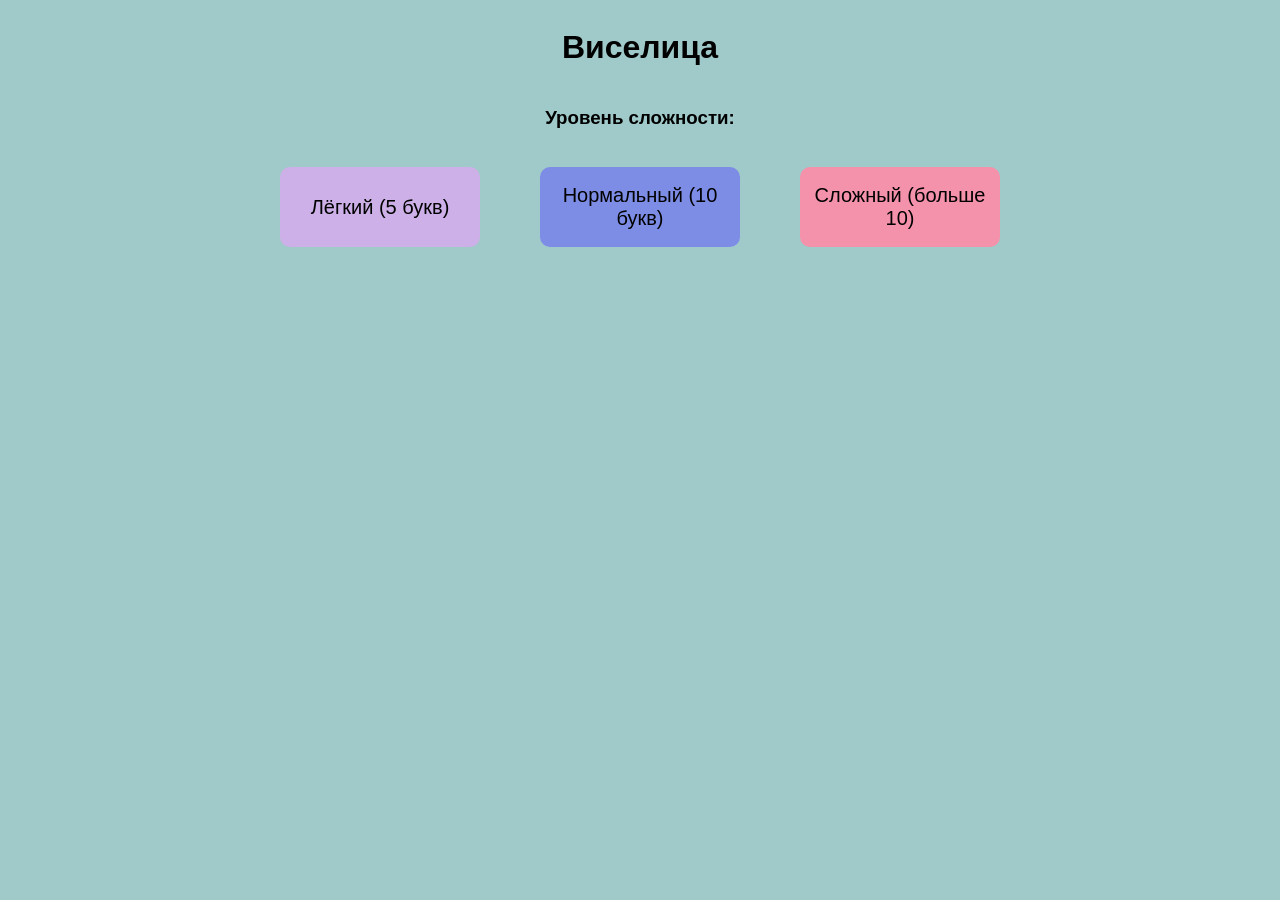
==== index.html @ 1953730c "Исправлена ошибка 404, добавлен index.html" ====
<!DOCTYPE html>
<html lang="ru">

<head>
    <meta charset="UTF-8">
    <meta name="viewport" content="width=device-width, initial-scale=1.0">
    <title>Виселица</title>
    <style>
        /* Общие стили (сохранены из оригинала) */
        body {
            display: flex;
            flex-direction: column;
            align-items: center;
            font-family: Arial, Helvetica, sans-serif;
            background-color: rgb(160, 201, 201);
        }

        #Сomplexity {
            display: flex;
            gap: 20px;
            flex-wrap: wrap;
            justify-content: center;
        }

        h1 {
            font-family: Arial, Helvetica, sans-serif;
        }

        button {
            transition: .3s;
        }

        button:hover {
            transform: translateY(-10px);
        }

        .btnСomplexity {
            width: 200px;
            height: 80px;
            border-radius: 10px;
            border: none;
            font-size: 20px;
            margin: 20px;
        }

        .hidden {
            display: none;
        }

        .playZone {
            width: 75%;
            min-height: 300px;
            background-color: rgb(112, 175, 175);
            margin-top: 50px;
            display: flex;
            flex-direction: column;
            text-align: center;
            align-items: center;
            justify-content: center;
            padding: 20px;
            border-radius: 20px;
            gap: 20px;
        }

        .playZone.hidden {
            display: none;
        }

        .playZone input {
            width: 200px;
            height: 40px;
            border: none;
            border-radius: 5px;
            text-align: center;
            font-size: 18px;
        }

        .playZone p {
            height: 20px;
            margin: 0;
            font-weight: bold;
        }

        .play {
            width: 40px;
            height: 40px;
            background-color: rgb(190, 226, 137);
            border: none;
            border-radius: 8px;
            text-align: center;
            color: rgb(48, 48, 48);
            font-size: 20px;
            cursor: pointer;
        }

        .play:hover {
            background-color: rgb(217, 235, 192);
        }

        .ButtonSettings {
            width: 90%;
            display: flex;
            gap: 10px;
            justify-content: center;
            flex-wrap: wrap;
            margin: auto;
        }

        .ButtonSettings button {
            width: 150px;
            height: 50px;
            border-radius: 10px;
            border: none;
            cursor: pointer;
            font-size: 16px;
        }

        .wordDisplay {
            font-size: 32px;
            letter-spacing: 10px;
            font-weight: bold;
            background-color: rgba(255, 255, 255, 0.3);
            padding: 10px 20px;
            border-radius: 10px;
            min-height: 50px;
        }

        .infoLine {
            display: flex;
            gap: 30px;
            font-size: 18px;
            font-weight: bold;
            flex-wrap: wrap;
        }

        .usedLetters {
            font-size: 18px;
            color: #333;
        }

        .usedLetters span {
            background: #eee;
            padding: 4px 8px;
            border-radius: 5px;
            margin: 0 3px;
        }

        #message {
            font-size: 18px;
            font-weight: bold;
            min-height: 30px;
            color: #1a1a1a;
        }

        .inputGroup {
            width: 95%;
            display: flex;
            gap: 10px;
            justify-content: center;
            align-items: center;
            flex-wrap: wrap;
        }

        @media screen and (max-width: 767px) {
            .inputGroup{
                gap: 20px;
            }
            .inputGroup input {
                width: 100%;
            }

            .play {
                width: 100%;
            }

            .bykva {
                flex-wrap: wrap;
            }

            .btnСomplexity {
                width: 160px;
                height: 70px;
                margin: 0px;
            }
            .ButtonSettings{
                gap: 20px;
            }
            .ButtonSettings button {
                width: 100%;
                
            }
        }
    </style>
</head>

<body>
    <h1>Виселица</h1>
    <h3 id="СomplexityH3">Уровень сложности:</h3>
    <div id="Сomplexity">
        <button class="btnСomplexity" style="background-color: rgb(204, 176, 231);" id="Easy">Лёгкий (5 букв)</button>
        <button class="btnСomplexity" style="background-color: rgb(125, 141, 230);" id="Normal">Нормальный (10
            букв)</button>
        <button class="btnСomplexity" style="background-color: rgb(245, 146, 171);" id="Hard">Сложный (больше
            10)</button>
    </div>

    <div class="playZone hidden" id="PlayZone">
        <h2 id="PzH2">Угадайте слово</h2>
        <div class="wordDisplay" id="wordDisplay">_ _ _ _ _</div>

        <div class="infoLine">
            <span>Ошибок: <span id="errorCount">0</span> / <span id="maxErrors">6</span></span>
            <span class="bykva">Буквы: <span id="usedLettersDisplay" class="usedLetters">—</span></span>
        </div>

        <div class="inputGroup">
            <input id="PzInput" type="text" maxlength="1" placeholder="Буква">
            <button class="play" id="playBtn">►</button>
        </div>

        <p id="message">Введите букву</p>

        <div class="ButtonSettings">
            <button id="reset" style="background-color: rgb(247, 202, 118);">Заново</button>
            <button id="exit" style="background-color: rgb(245, 88, 88);">Выйти</button>
        </div>
    </div>

    <script src="visilica.js"></script>
</body>

</html>
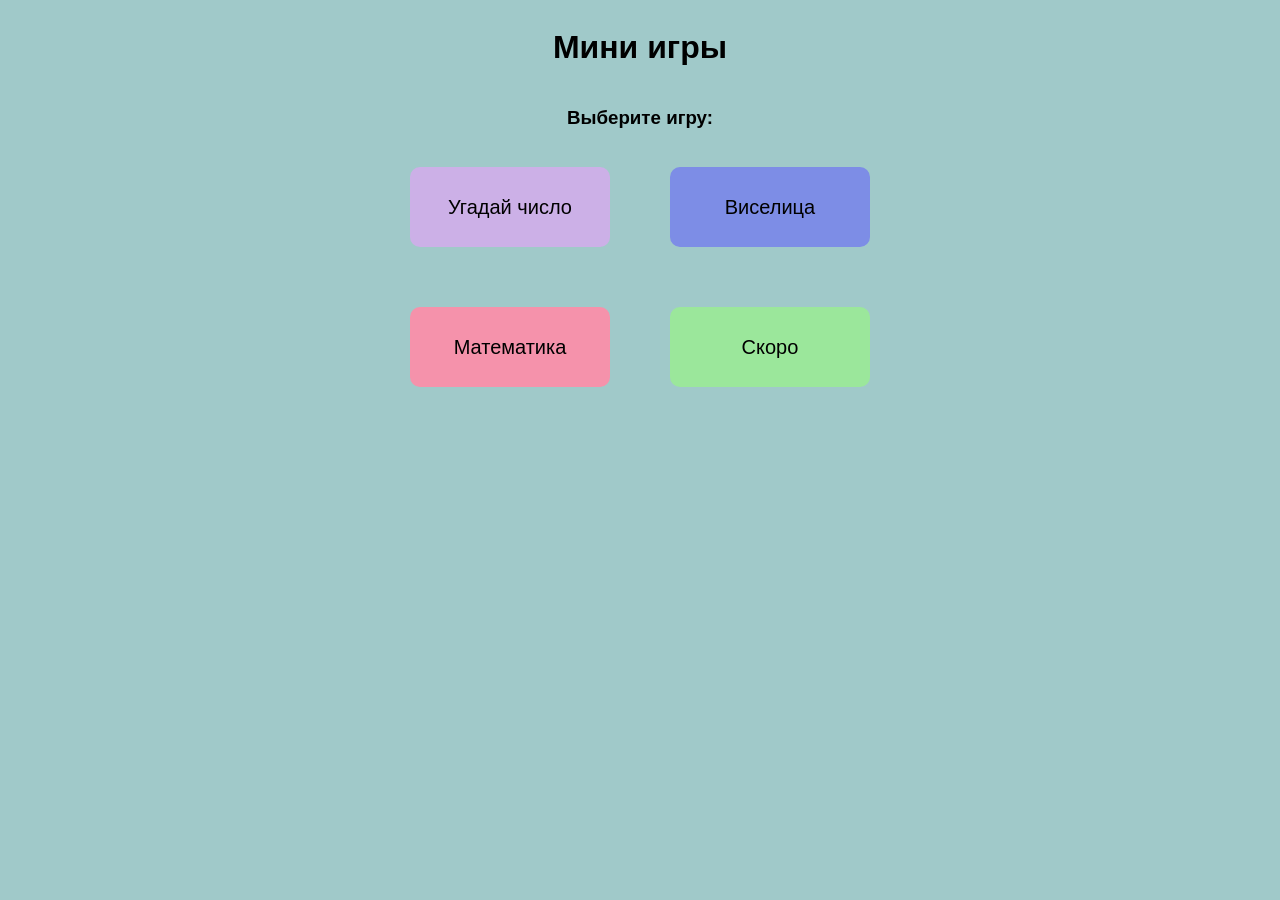
==== commit 6c7b0481: "добавление ноых игр и фикс ошибок" ====
--- a/index.html
+++ b/index.html
@@ -4,9 +4,8 @@
 <head>
     <meta charset="UTF-8">
     <meta name="viewport" content="width=device-width, initial-scale=1.0">
-    <title>Виселица</title>
+    <title>Игры</title>
     <style>
-        /* Общие стили (сохранены из оригинала) */
         body {
             display: flex;
             flex-direction: column;
@@ -14,8 +13,12 @@
             font-family: Arial, Helvetica, sans-serif;
             background-color: rgb(160, 201, 201);
         }
-
-        #Сomplexity {
+        a{
+            text-decoration: none;
+            color: black;
+        }
+        #Game {
+            width: 60%;
             display: flex;
             gap: 20px;
             flex-wrap: wrap;
@@ -34,7 +37,7 @@
             transform: translateY(-10px);
         }
 
-        .btnСomplexity {
+        .btnGame {
             width: 200px;
             height: 80px;
             border-radius: 10px;
@@ -43,190 +46,20 @@
             margin: 20px;
         }
 
-        .hidden {
-            display: none;
-        }
-
-        .playZone {
-            width: 75%;
-            min-height: 300px;
-            background-color: rgb(112, 175, 175);
-            margin-top: 50px;
-            display: flex;
-            flex-direction: column;
-            text-align: center;
-            align-items: center;
-            justify-content: center;
-            padding: 20px;
-            border-radius: 20px;
-            gap: 20px;
-        }
-
-        .playZone.hidden {
-            display: none;
-        }
-
-        .playZone input {
-            width: 200px;
-            height: 40px;
-            border: none;
-            border-radius: 5px;
-            text-align: center;
-            font-size: 18px;
-        }
-
-        .playZone p {
-            height: 20px;
-            margin: 0;
-            font-weight: bold;
-        }
-
-        .play {
-            width: 40px;
-            height: 40px;
-            background-color: rgb(190, 226, 137);
-            border: none;
-            border-radius: 8px;
-            text-align: center;
-            color: rgb(48, 48, 48);
-            font-size: 20px;
-            cursor: pointer;
-        }
-
-        .play:hover {
-            background-color: rgb(217, 235, 192);
-        }
-
-        .ButtonSettings {
-            width: 90%;
-            display: flex;
-            gap: 10px;
-            justify-content: center;
-            flex-wrap: wrap;
-            margin: auto;
-        }
-
-        .ButtonSettings button {
-            width: 150px;
-            height: 50px;
-            border-radius: 10px;
-            border: none;
-            cursor: pointer;
-            font-size: 16px;
-        }
-
-        .wordDisplay {
-            font-size: 32px;
-            letter-spacing: 10px;
-            font-weight: bold;
-            background-color: rgba(255, 255, 255, 0.3);
-            padding: 10px 20px;
-            border-radius: 10px;
-            min-height: 50px;
-        }
-
-        .infoLine {
-            display: flex;
-            gap: 30px;
-            font-size: 18px;
-            font-weight: bold;
-            flex-wrap: wrap;
-        }
-
-        .usedLetters {
-            font-size: 18px;
-            color: #333;
-        }
-
-        .usedLetters span {
-            background: #eee;
-            padding: 4px 8px;
-            border-radius: 5px;
-            margin: 0 3px;
-        }
-
-        #message {
-            font-size: 18px;
-            font-weight: bold;
-            min-height: 30px;
-            color: #1a1a1a;
-        }
-
-        .inputGroup {
-            width: 95%;
-            display: flex;
-            gap: 10px;
-            justify-content: center;
-            align-items: center;
-            flex-wrap: wrap;
-        }
-
-        @media screen and (max-width: 767px) {
-            .inputGroup{
-                gap: 20px;
-            }
-            .inputGroup input {
-                width: 100%;
-            }
-
-            .play {
-                width: 100%;
-            }
-
-            .bykva {
-                flex-wrap: wrap;
-            }
-
-            .btnСomplexity {
-                width: 160px;
-                height: 70px;
-                margin: 0px;
-            }
-            .ButtonSettings{
-                gap: 20px;
-            }
-            .ButtonSettings button {
-                width: 100%;
-                
-            }
-        }
     </style>
 </head>
 
 <body>
-    <h1>Виселица</h1>
-    <h3 id="СomplexityH3">Уровень сложности:</h3>
-    <div id="Сomplexity">
-        <button class="btnСomplexity" style="background-color: rgb(204, 176, 231);" id="Easy">Лёгкий (5 букв)</button>
-        <button class="btnСomplexity" style="background-color: rgb(125, 141, 230);" id="Normal">Нормальный (10
-            букв)</button>
-        <button class="btnСomplexity" style="background-color: rgb(245, 146, 171);" id="Hard">Сложный (больше
-            10)</button>
+    <h1>Мини игры</h1>
+    <h3 id="GameH3">Выберите игру:</h3>
+    <div id="Game">
+        <button class="btnGame" style="background-color: rgb(204, 176, 231);" id="Easy"><a href="random.html">Угадай число</a></button>
+        <button class="btnGame" style="background-color: rgb(125, 141, 230);" id="Normal"><a href="visilica.html">Виселица</a></button>
+        <button class="btnGame" style="background-color: rgb(245, 146, 171);" id="Hard"><a href="math.html">Математика</a></button>
+        <button class="btnGame" style="background-color: #9be79b;" id="Hard"><a href="№">Скоро</a></button>
     </div>
 
-    <div class="playZone hidden" id="PlayZone">
-        <h2 id="PzH2">Угадайте слово</h2>
-        <div class="wordDisplay" id="wordDisplay">_ _ _ _ _</div>
-
-        <div class="infoLine">
-            <span>Ошибок: <span id="errorCount">0</span> / <span id="maxErrors">6</span></span>
-            <span class="bykva">Буквы: <span id="usedLettersDisplay" class="usedLetters">—</span></span>
-        </div>
-
-        <div class="inputGroup">
-            <input id="PzInput" type="text" maxlength="1" placeholder="Буква">
-            <button class="play" id="playBtn">►</button>
-        </div>
-
-        <p id="message">Введите букву</p>
-
-        <div class="ButtonSettings">
-            <button id="reset" style="background-color: rgb(247, 202, 118);">Заново</button>
-            <button id="exit" style="background-color: rgb(245, 88, 88);">Выйти</button>
-        </div>
-    </div>
-
-    <script src="visilica.js"></script>
+    <script src="script/visilica.js"></script>
 </body>
 
 </html>
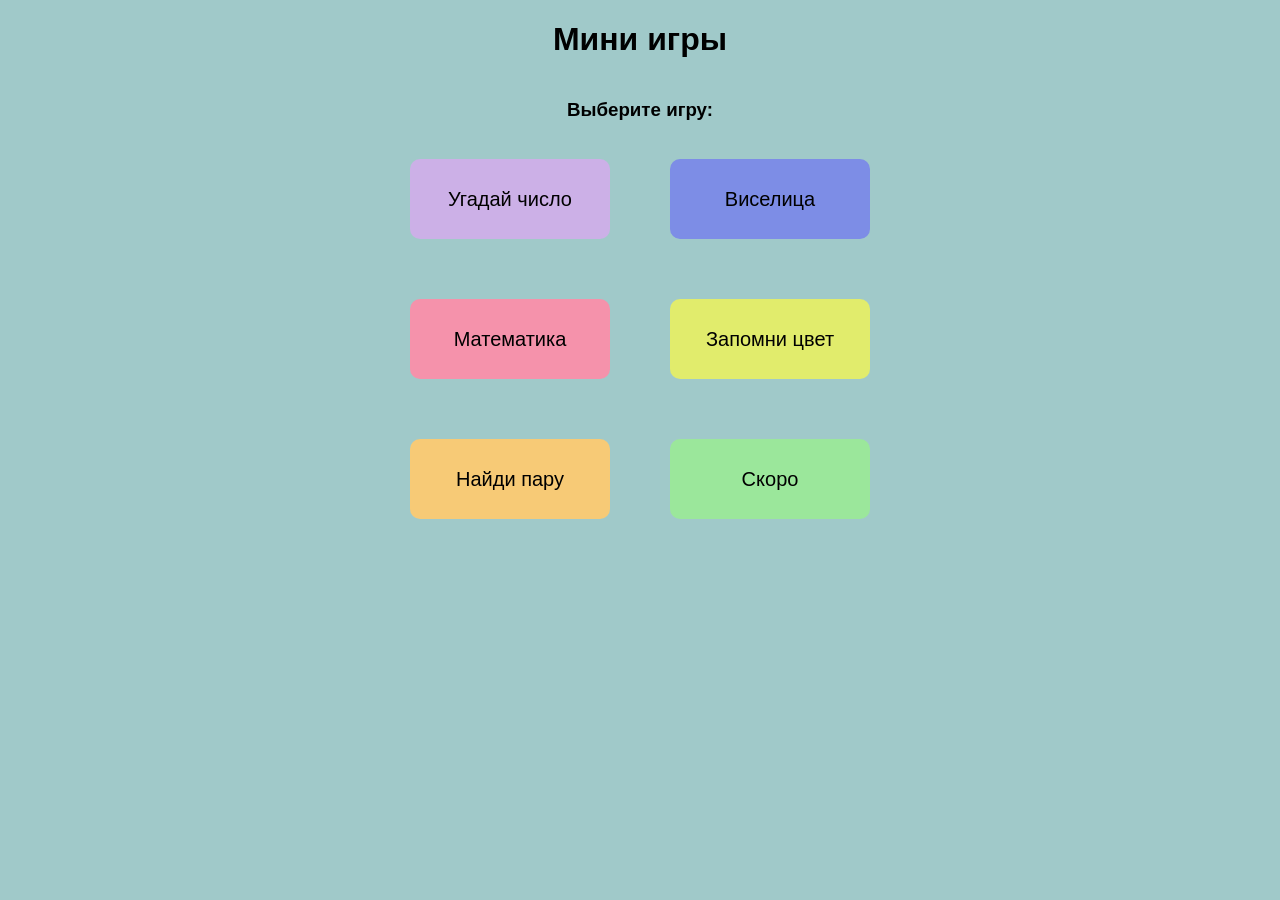
==== commit c974401c: "добавлены 2 игры найди пару и запомни цвета а так же все стли объедеенены в один файл" ====
--- a/index.html
+++ b/index.html
@@ -5,58 +5,25 @@
     <meta charset="UTF-8">
     <meta name="viewport" content="width=device-width, initial-scale=1.0">
     <title>Игры</title>
-    <style>
-        body {
-            display: flex;
-            flex-direction: column;
-            align-items: center;
-            font-family: Arial, Helvetica, sans-serif;
-            background-color: rgb(160, 201, 201);
-        }
-        a{
-            text-decoration: none;
-            color: black;
-        }
-        #Game {
-            width: 60%;
-            display: flex;
-            gap: 20px;
-            flex-wrap: wrap;
-            justify-content: center;
-        }
-
-        h1 {
-            font-family: Arial, Helvetica, sans-serif;
-        }
-
-        button {
-            transition: .3s;
-        }
-
-        button:hover {
-            transform: translateY(-10px);
-        }
-
-        .btnGame {
-            width: 200px;
-            height: 80px;
-            border-radius: 10px;
-            border: none;
-            font-size: 20px;
-            margin: 20px;
-        }
-
-    </style>
+    <link rel="stylesheet" href="style.css">
 </head>
 
 <body>
     <h1>Мини игры</h1>
     <h3 id="GameH3">Выберите игру:</h3>
     <div id="Game">
-        <button class="btnGame" style="background-color: rgb(204, 176, 231);" id="Easy"><a href="random.html">Угадай число</a></button>
-        <button class="btnGame" style="background-color: rgb(125, 141, 230);" id="Normal"><a href="visilica.html">Виселица</a></button>
-        <button class="btnGame" style="background-color: rgb(245, 146, 171);" id="Hard"><a href="math.html">Математика</a></button>
-        <button class="btnGame" style="background-color: #9be79b;" id="Hard"><a href="№">Скоро</a></button>
+        <button class="btnGame" style="background-color: rgb(204, 176, 231);" id="Easy"><a href="random.html">Угадай
+                число</a></button>
+        <button class="btnGame" style="background-color: rgb(125, 141, 230);" id="Normal"><a
+                href="visilica.html">Виселица</a></button>
+        <button class="btnGame" style="background-color: rgb(245, 146, 171);" id="Hard"><a
+                href="math.html">Математика</a></button>
+        <button class="btnGame" style="background-color: #e1ec6c;" id="Memory"><a href="memory.html">Запомни
+                цвет</a></button>
+        <button class="btnGame" style="background-color: #f7ca76;" id="Pairs"><a href="pairs.html">Найди
+                пару</a></button>
+        <button class="btnGame" style="background-color: #9be79b;" id="Hard"><a href="index.html">Скоро</a></button>
+
     </div>
 
     <script src="script/visilica.js"></script>
--- a/style.css
+++ b/style.css
@@ -0,0 +1,461 @@
+/* =========================================================
+   ОБЩИЕ СТИЛИ (используются во всех играх и на главной)
+   ========================================================= */
+
+body {
+    display: flex;
+    flex-direction: column;
+    align-items: center;
+    font-family: Arial, Helvetica, sans-serif;
+    background-color: rgb(160, 201, 201);
+    text-align: center;
+    margin: 0;
+    padding: 0 10px;
+    box-sizing: border-box;
+}
+
+a {
+    text-decoration: none;
+    color: black;
+}
+
+h1 {
+    font-family: Arial, Helvetica, sans-serif;
+}
+
+button {
+    transition: .3s;
+}
+
+button:hover {
+    transform: translateY(-10px);
+}
+
+.hidden {
+    display: none !important;
+}
+
+/* Кнопки выбора сложности (общий вид) */
+.btnComplexity,
+.btnСomplexity {
+    width: 200px;
+    height: 80px;
+    border-radius: 10px;
+    border: none;
+    font-size: 20px;
+    margin: 20px;
+    cursor: pointer;
+}
+
+/* Контейнер выбора сложности */
+#Complexity,
+#Сomplexity {
+    display: flex;
+    gap: 20px;
+    flex-wrap: wrap;
+    justify-content: center;
+}
+
+/* Игровая зона */
+.playZone {
+    width: 75%;
+    min-height: 300px;
+    background-color: rgb(112, 175, 175);
+    margin-top: 50px;
+    display: flex;
+    flex-direction: column;
+    align-items: center;
+    justify-content: center;
+    padding: 20px;
+    border-radius: 20px;
+    gap: 20px;
+}
+
+.playZone.hidden {
+    display: none !important;
+}
+
+.playZone input {
+    width: 400px;
+    height: 40px;
+    border: none;
+    border-radius: 5px;
+    padding: 0 10px;
+    font-size: 16px;
+}
+
+.playZone p {
+    margin: 0;
+    font-weight: bold;
+    min-height: 20px;
+}
+
+/* Кнопка "играть" (стрелочка) */
+.play {
+    width: 40px;
+    height: 40px;
+    background-color: rgb(190, 226, 137);
+    border: none;
+    border-radius: 8px;
+    text-align: center;
+    color: rgb(48, 48, 48);
+    cursor: pointer;
+    font-size: 20px;
+}
+
+.play:hover {
+    background-color: rgb(217, 235, 192);
+}
+
+/* Кнопки настроек */
+.ButtonSettings {
+    width: 450px;
+    max-width: 100%;
+    display: flex;
+    justify-content: space-between;
+    gap: 10px;
+    flex-wrap: wrap;
+}
+
+.ButtonSettings button {
+    width: 150px;
+    height: 50px;
+    border-radius: 10px;
+    border: none;
+    cursor: pointer;
+    font-size: 16px;
+}
+
+/* Группа ввода */
+.inputGroup {
+    width: 95%;
+    display: flex;
+    gap: 10px;
+    justify-content: center;
+    align-items: center;
+    flex-wrap: wrap;
+}
+
+/* Ссылка "В главное меню" */
+a.menuLink {
+    margin-top: 100px;
+    margin-bottom: 50px;
+}
+
+/* =========================================================
+   ГЛАВНАЯ СТРАНИЦА (index.html)
+   ========================================================= */
+
+#Game {
+    width: 60%;
+    display: flex;
+    gap: 20px;
+    flex-wrap: wrap;
+    justify-content: center;
+}
+
+.btnGame {
+    width: 200px;
+    height: 80px;
+    border-radius: 10px;
+    border: none;
+    font-size: 20px;
+    margin: 20px;
+}
+
+/* =========================================================
+   ИГРА "УГАДАЙ ЧИСЛО" (random.html)
+   ========================================================= */
+
+/* Кнопки сложности уже описаны в общих стилях (.btnСomplexity) */
+
+/* =========================================================
+   ИГРА "ВИСЕЛИЦА" (visilica.html)
+   ========================================================= */
+
+.wordDisplay {
+    font-size: 32px;
+    letter-spacing: 10px;
+    font-weight: bold;
+    background-color: rgba(255, 255, 255, 0.3);
+    padding: 10px 20px;
+    border-radius: 10px;
+    min-height: 50px;
+}
+
+.infoLine {
+    display: flex;
+    gap: 30px;
+    font-size: 18px;
+    font-weight: bold;
+    flex-wrap: wrap;
+    justify-content: center;
+}
+
+.usedLetters {
+    font-size: 18px;
+    color: #333;
+}
+
+.usedLetters span {
+    background: #eee;
+    padding: 4px 8px;
+    border-radius: 5px;
+    margin: 0 3px;
+}
+
+#message {
+    font-size: 18px;
+    font-weight: bold;
+    min-height: 30px;
+    color: #1a1a1a;
+}
+
+/* =========================================================
+   ИГРА "МАТЕМАТИКА" (math.html)
+   ========================================================= */
+
+#questionText {
+    margin: 0;
+}
+
+#timerDisplay {
+    font-size: 1.2em;
+    font-weight: bold;
+    color: #2c3e50;
+    margin: 0;
+}
+
+/* =========================================================
+   ИГРА "ЗАПОМНИ ЦВЕТ" (memory.html)
+   ========================================================= */
+
+.colorGrid {
+    display: grid;
+    gap: 10px;
+    justify-content: center;
+    justify-items: center;
+    margin: 10px 0;
+    width: 100%;
+}
+
+.colorBlock {
+    width: 70px;
+    height: 70px;
+    border-radius: 12px;
+    background-color: #bdc3c7;
+    transition: transform .2s, box-shadow .2s, background-color .2s;
+    box-shadow: 0 2px 6px rgba(0, 0, 0, .2);
+    cursor: pointer;
+}
+
+.colorBlock:hover {
+    transform: scale(1.06);
+}
+
+.colorBlock.active {
+    transform: scale(1.12);
+    box-shadow: 0 0 0 4px #fff, 0 0 16px #fff;
+}
+
+.colorBlock.wrong {
+    animation: shake .4s;
+    box-shadow: 0 0 0 4px red;
+}
+
+@keyframes shake {
+    0%, 100% { transform: translateX(0); }
+    25% { transform: translateX(-6px); }
+    75% { transform: translateX(6px); }
+}
+
+/* Палитра цветов */
+.palette {
+    display: flex;
+    gap: 10px;
+    flex-wrap: wrap;
+    justify-content: center;
+    padding: 10px;
+    background: rgba(255, 255, 255, .25);
+    border-radius: 12px;
+}
+
+.paletteColor {
+    width: 50px;
+    height: 50px;
+    border-radius: 10px;
+    cursor: pointer;
+    border: 3px solid transparent;
+    transition: transform .2s, border-color .2s;
+    box-shadow: 0 2px 4px rgba(0, 0, 0, .25);
+}
+
+.paletteColor:hover {
+    transform: scale(1.1);
+}
+
+.paletteColor.selected {
+    border-color: #fff;
+    transform: scale(1.12);
+}
+
+#status {
+    font-size: 20px;
+    font-weight: bold;
+    color: #2c3e50;
+    min-height: 28px;
+}
+
+#levelInfo {
+    font-size: 16px;
+    color: #1a1a1a;
+}
+
+/* =========================================================
+   ИГРА "НАЙДИ ПАРУ" (pairs.html)
+   ========================================================= */
+
+.playZone.pairsPlayZone {
+    width: 90%;
+    max-width: 1100px;
+    gap: 15px;
+}
+
+.playZone.pairsPlayZone .playZone {
+    /* защита от вложенных стилей, если понадобится */
+    all: unset;
+}
+
+.cardsGrid {
+    display: grid;
+    gap: 10px;
+    justify-content: center;
+    justify-items: center;
+    width: 100%;
+    margin: 10px 0;
+}
+
+.card {
+    position: relative;
+    aspect-ratio: 1 / 1;
+    width: 100%;
+    max-width: 110px;
+    perspective: 800px;
+    cursor: pointer;
+}
+
+.cardInner {
+    position: relative;
+    width: 100%;
+    height: 100%;
+    transition: transform .5s;
+    transform-style: preserve-3d;
+}
+
+.card.flipped .cardInner,
+.card.matched .cardInner {
+    transform: rotateY(180deg);
+}
+
+.card.matched {
+    cursor: default;
+    opacity: 0;
+    pointer-events: none;
+    transition: opacity .4s ease;
+}
+
+.card.matched .cardInner {
+    transition: transform .5s, opacity .4s;
+}
+
+.cardFace {
+    position: absolute;
+    width: 100%;
+    height: 100%;
+    backface-visibility: hidden;
+    -webkit-backface-visibility: hidden;
+    border-radius: 12px;
+    display: flex;
+    align-items: center;
+    justify-content: center;
+    font-size: 2.2em;
+    user-select: none;
+    box-shadow: 0 2px 6px rgba(0, 0, 0, .2);
+}
+
+.cardBack {
+    background: linear-gradient(135deg, #6d8fb5, #43607e);
+    color: white;
+    font-size: 1.5em;
+}
+
+.cardFront {
+    background-color: #ffffff;
+    transform: rotateY(180deg);
+}
+
+/* =========================================================
+   МОБИЛЬНАЯ ВЕРСИЯ (общие адаптивные правила)
+   ========================================================= */
+
+@media screen and (max-width: 767px) {
+    .inputGroup {
+        gap: 20px;
+    }
+
+    .btnComplexity,
+    .btnСomplexity {
+        height: 70px;
+        margin: 0;
+    }
+
+    .inputGroup input {
+        width: 100%;
+    }
+
+    .play {
+        width: 100%;
+    }
+
+    .ButtonSettings {
+        gap: 20px;
+        justify-content: center;
+        width: 100%;
+    }
+
+    .ButtonSettings button {
+        width: 100%;
+        font-size: 18px;
+    }
+
+    /* Главная */
+    .btnGame {
+        height: 70px;
+        margin: 0;
+    }
+
+    /* Виселица */
+    .bykva {
+        flex-wrap: wrap;
+    }
+
+    /* Запомни цвет */
+    .colorBlock {
+        width: 55px;
+        height: 55px;
+    }
+
+    .paletteColor {
+        width: 42px;
+        height: 42px;
+    }
+
+    /* Найди пару */
+    .cardFace {
+        font-size: 1.6em;
+    }
+
+    .cardsGrid {
+        gap: 6px;
+    }
+}
